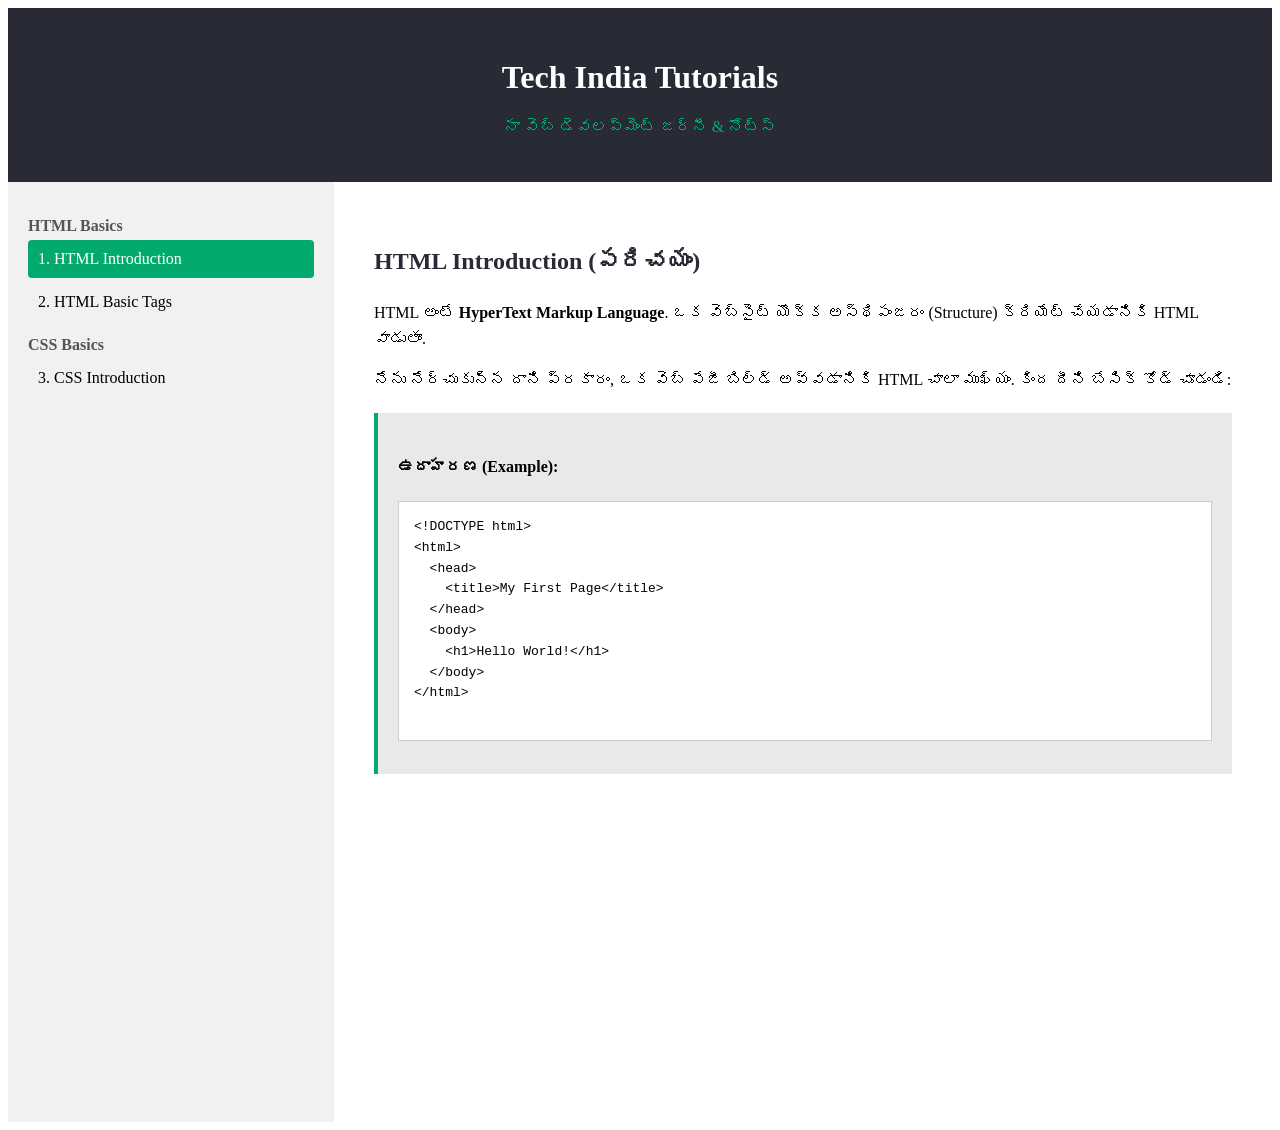
==== index.html @ adcf71c1 "Add files via upload" ====
<!DOCTYPE html>
<html lang="te">
<head>
    <meta charset="UTF-8">
    <meta name="viewport" content="width=device-width, initial-scale=1.0">
    <title>Tech India - Learn Web Development</title>
    <link rel="stylesheet" href="style.css">
</head>
<body>

    <!-- Header (వెబ్‌సైట్ పేరు) -->
    <header>
        <h1>Tech India Tutorials</h1>
        <p>నా వెబ్ డెవలప్‌మెంట్ జర్నీ & నోట్స్</p>
    </header>

    <!-- Main Container -->
    <div class="main-container">
        
        <!-- Sidebar (ఇక్కడ టాపిక్స్ లిస్ట్ ఉంటాయి) -->
        <nav class="sidebar">
            <h3>HTML Basics</h3>
            <a href="index.html" class="active">1. HTML Introduction</a>
            <a href="html_tags.html">2. HTML Basic Tags</a>
            
            <h3>CSS Basics</h3>
            <a href="css_intro.html">3. CSS Introduction</a>
        </nav>

        <!-- Content Area (ఇక్కడ మ్యాటర్ ఉంటుంది) -->
        <main class="content">
            <h2>HTML Introduction (పరిచయం)</h2>
            <p>HTML అంటే <b>HyperText Markup Language</b>. ఒక వెబ్‌సైట్ యొక్క అస్థిపంజరం (Structure) క్రియేట్ చేయడానికి HTML వాడుతాం.</p>
            
            <p>నేను నేర్చుకున్న దాని ప్రకారం, ఒక వెబ్ పేజీ బిల్డ్ అవ్వడానికి HTML చాలా ముఖ్యం. కింద దీని బేసిక్ కోడ్ చూడండి:</p>

            <!-- W3Schools లాంటి ఎగ్జాంపుల్ బాక్స్ -->
            <div class="example-box">
                <h4>ఉదాహరణ (Example):</h4>
                <pre>
&lt;!DOCTYPE html&gt;
&lt;html&gt;
  &lt;head&gt;
    &lt;title&gt;My First Page&lt;/title&gt;
  &lt;/head&gt;
  &lt;body&gt;
    &lt;h1&gt;Hello World!&lt;/h1&gt;
  &lt;/body&gt;
&lt;/html&gt;
                </pre>
            </div>
        </main>

    </div>

</body>
</html>
---- style.css ----
Educational Css
/* బేసిక్ సెట్టింగ్స్ */
* {
    margin: 0;
    padding: 0;
    box-sizing: border-box;
    font-family: Arial, sans-serif;
}

/* హెడర్ స్టైల్ */
header {
    background-color: #282A35; /* Dark color like W3Schools */
    color: white;
    padding: 30px;
    text-align: center;
}

header p {
    color: #04AA6D; /* Green accent color */
    margin-top: 5px;
}

/* మెయిన్ లేఅవుట్ (Flexbox వాడాం పక్కపక్కనే రావడానికి) */
.main-container {
    display: flex;
}

/* సైడ్‌బార్ స్టైల్ */
.sidebar {
    width: 25%;
    background-color: #F1F1F1;
    padding: 20px;
    height: 100vh;
}

.sidebar h3 {
    margin: 15px 0 5px 0;
    font-size: 16px;
    color: #555;
}

.sidebar a {
    display: block;
    color: black;
    padding: 10px;
    text-decoration: none;
    margin-bottom: 5px;
    border-radius: 4px;
}

.sidebar a:hover {
    background-color: #ddd;
}

.sidebar a.active {
    background-color: #04AA6D; /* Active Topic Green Color */
    color: white;
}

/* కంటెంట్ ఏరియా స్టైల్ */
.content {
    width: 75%;
    padding: 40px;
    line-height: 1.6;
}

.content h2 {
    margin-bottom: 20px;
    color: #282A35;
}

/* ఎగ్జాంపుల్ బాక్స్ స్టైల్ */
.example-box {
    background-color: #E7E9EB;
    border-left: 4px solid #04AA6D;
    padding: 20px;
    margin-top: 20px;
}

.example-box pre {
    background-color: white;
    padding: 15px;
    margin-top: 10px;
    border: 1px solid #ccc;
    font-family: monospace;
}
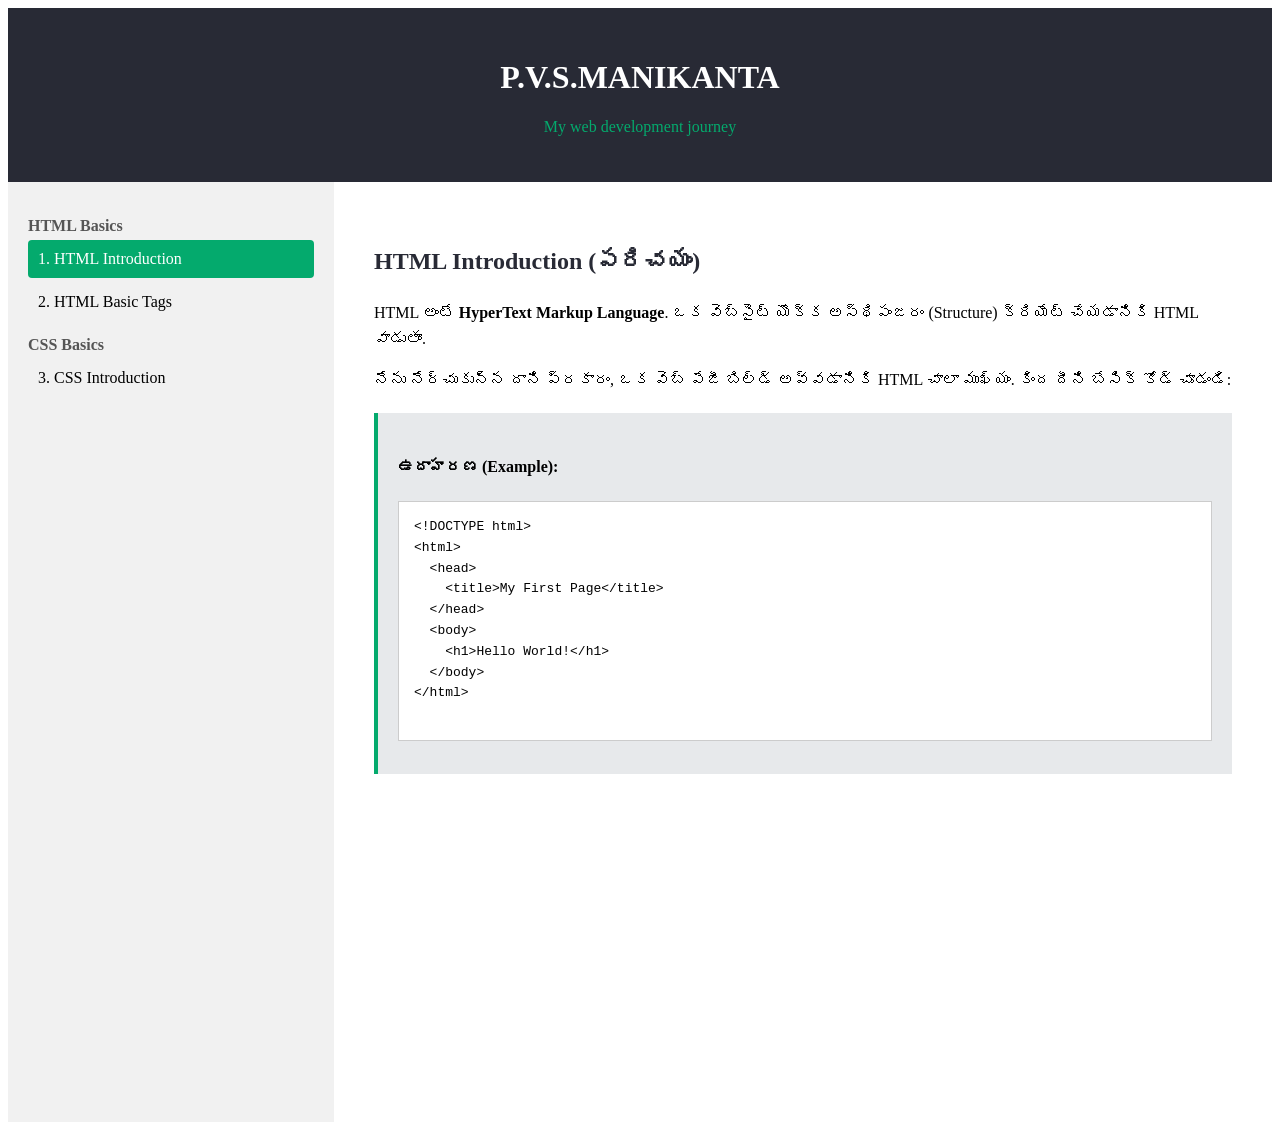
==== commit eb215140: "Add files via upload" ====
--- a/index.html
+++ b/index.html
@@ -10,8 +10,8 @@
 
     <!-- Header (వెబ్‌సైట్ పేరు) -->
     <header>
-        <h1>Tech India Tutorials</h1>
-        <p>నా వెబ్ డెవలప్‌మెంట్ జర్నీ & నోట్స్</p>
+        <h1>P.V.S.MANIKANTA</h1>
+        <p>My web development journey</p>
     </header>
 
     <!-- Main Container -->
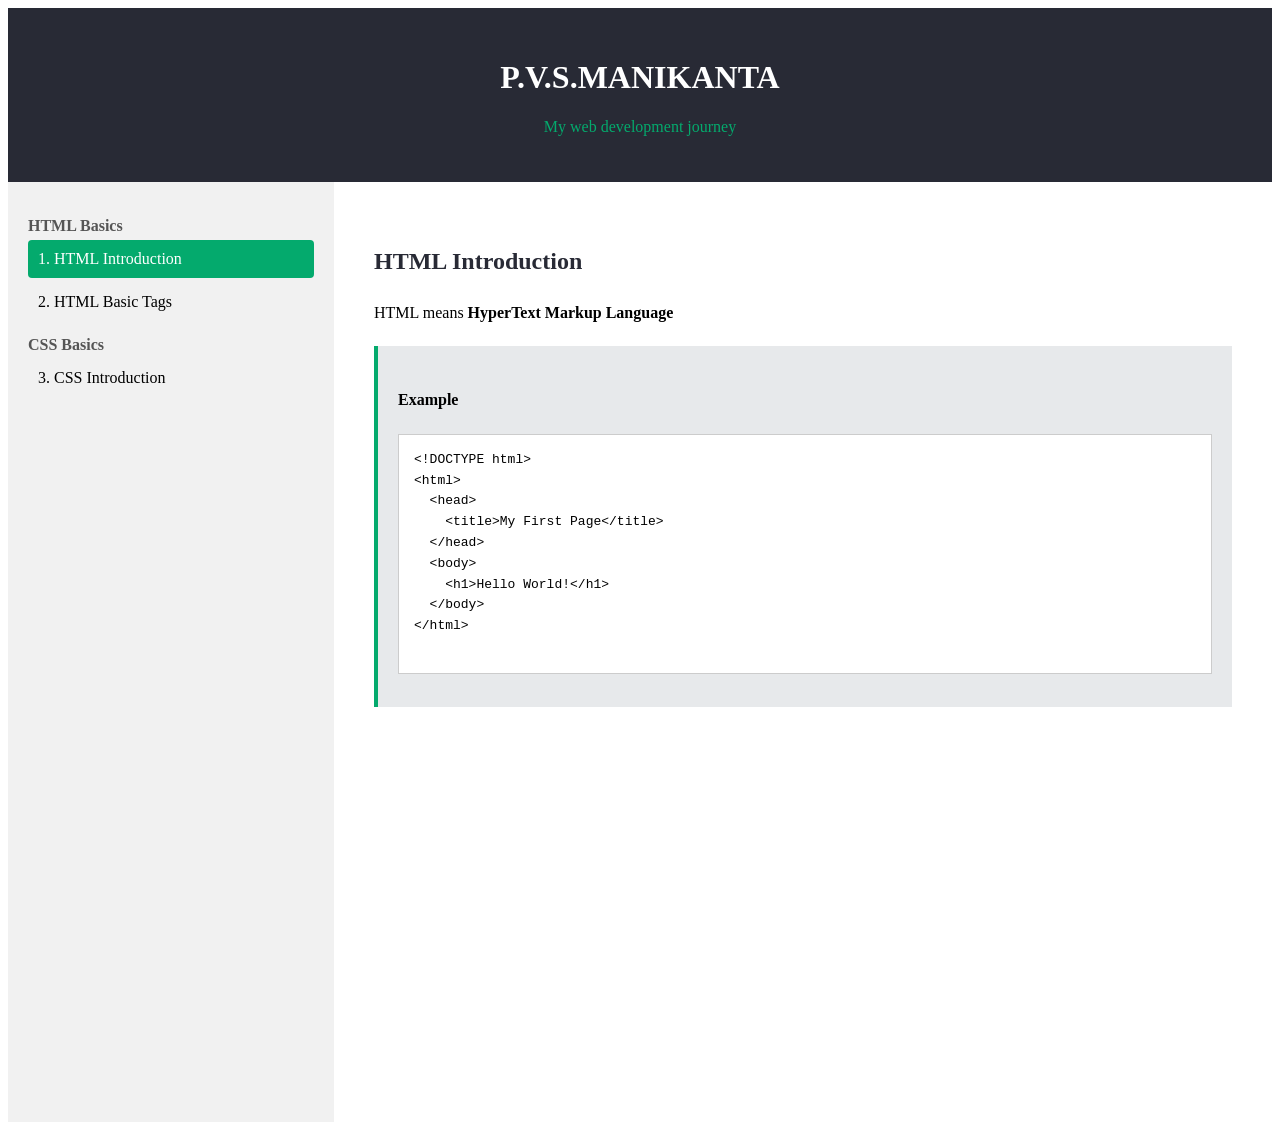
==== commit 907d102a: "Add files via upload" ====
--- a/index.html
+++ b/index.html
@@ -8,7 +8,7 @@
 </head>
 <body>
 
-    <!-- Header (వెబ్‌సైట్ పేరు) -->
+    <!-- Header -->
     <header>
         <h1>P.V.S.MANIKANTA</h1>
         <p>My web development journey</p>
@@ -17,7 +17,7 @@
     <!-- Main Container -->
     <div class="main-container">
         
-        <!-- Sidebar (ఇక్కడ టాపిక్స్ లిస్ట్ ఉంటాయి) -->
+        <!-- Sidebar -->
         <nav class="sidebar">
             <h3>HTML Basics</h3>
             <a href="index.html" class="active">1. HTML Introduction</a>
@@ -27,16 +27,14 @@
             <a href="css_intro.html">3. CSS Introduction</a>
         </nav>
 
-        <!-- Content Area (ఇక్కడ మ్యాటర్ ఉంటుంది) -->
+        <!-- Content Area -->
         <main class="content">
-            <h2>HTML Introduction (పరిచయం)</h2>
-            <p>HTML అంటే <b>HyperText Markup Language</b>. ఒక వెబ్‌సైట్ యొక్క అస్థిపంజరం (Structure) క్రియేట్ చేయడానికి HTML వాడుతాం.</p>
+            <h2>HTML Introduction</h2>
+            <p>HTML means <b>HyperText Markup Language</b></p>
             
-            <p>నేను నేర్చుకున్న దాని ప్రకారం, ఒక వెబ్ పేజీ బిల్డ్ అవ్వడానికి HTML చాలా ముఖ్యం. కింద దీని బేసిక్ కోడ్ చూడండి:</p>
-
-            <!-- W3Schools లాంటి ఎగ్జాంపుల్ బాక్స్ -->
+            <!-- syntax -->
             <div class="example-box">
-                <h4>ఉదాహరణ (Example):</h4>
+                <h4>Example</h4>
                 <pre>
 &lt;!DOCTYPE html&gt;
 &lt;html&gt;
